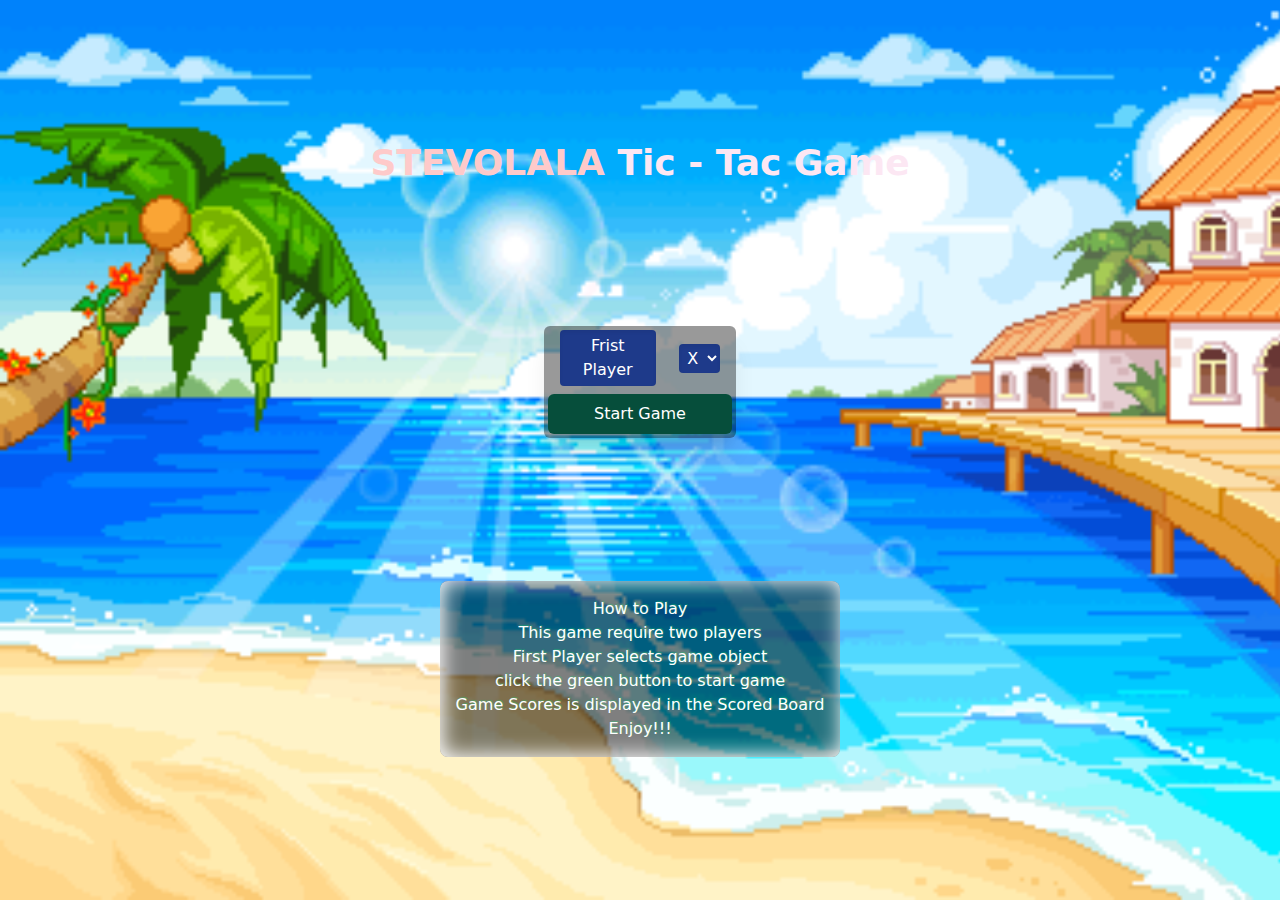
==== index.html @ 516ac09b "this is a tic - tac game. i bulit it with HTML,CSS and JavaScript" ====
<!DOCTYPE html>
<html lang="en">
<head>
    <meta charset="UTF-8">
    <meta http-equiv="X-UA-Compatible" content="IE=edge">
    <meta name="viewport" content="width=device-width, initial-scale=1.0">
    <link href="https://fonts.googleapis.com/icon?family=Material+Icons" rel="stylesheet">
    <link rel="stylesheet" href="main.css">
    <link rel="stylesheet" href="styles.css">
    <title>Tic - Tac</title>
</head>
<body class="appBody initApp">
    <div class="app  flex-col h-screen flex justify-evenly items-center">
        <div class ="flex justify-between  items-center">
            <h1 class="text-4xl text-pink-100 font-bold"><span class="text-red-200 uppercase">StevoLala</span> Tic - Tac Game</h1>
                <!-- <i class="material-icons absolute settings">settings</i>  -->
                <audio src="./audio/sounds.mp3" loop  class="song"></audio>
        </div>
        <div>
            <div class="bg-black bg-opacity-40 shadow-xl rounded-md w-48 p-1">
                <div class="flex myInput justify-around items-center mb-2">
                    <label class="bg-blue-900 w-24 text-center text-white shadow-inner rounded p-1" for="fristPlayer">Frist Player</label>
                    <select  class="bg-blue-900 firstpaer p-1 text-white rounded shadow-inner"  name="" id="fristPlayer">
                        <option value="X">X</option>
                        <option value="O">O</option>
                        
                    </select>
                </div>
                <div class ="grid gap-3">
                    <button type="submit" class="text-white getenter bg-green-900 p-2 rounded-md">Start Game</button>
                    <button type="submit"  class="text-white hidden bg-yellow-900 p-2 resetGame rounded-md">reset Game</button>
                </div>
                </div>
        </div>
        <div class="app-content  grid grid-cols-3 gap-1 rounded shadow-lg bg-white">
            <div id="item-1" class="h-20 gameEntries cursor-pointer bg-opacity-70 hover:bg-opacity-100 bg-blue-500 rounded-tl-md w-20 flex justify-center items-center text-white font-bold text-xl"></div>
            <div id="item-2" class="h-20 gameEntries cursor-pointer bg-opacity-70 hover:bg-opacity-100 bg-blue-500 w-20 flex justify-center items-center text-white font-bold text-xl"></div>
            <div id="item-3"  class="h-20 gameEntries cursor-pointer bg-opacity-70 hover:bg-opacity-100 bg-blue-500 rounded-tr-md w-20 flex justify-center items-center text-white font-bold text-xl"></div>
            <div id="item-4" class="h-20 gameEntries cursor-pointer bg-opacity-70 hover:bg-opacity-100 bg-blue-500 w-20 flex justify-center items-center text-white font-bold text-xl"></div>
            <div id="item-5" class="h-20 gameEntries cursor-pointer bg-opacity-70 hover:bg-opacity-100 bg-blue-500 w-20 flex justify-center items-center text-white font-bold text-xl"></div>
            <div  id="item-6"class="h-20 gameEntries cursor-pointer bg-opacity-70 hover:bg-opacity-100 bg-blue-500 w-20 flex justify-center items-center text-white font-bold text-xl"></div>
            <div id="item-7" class="h-20 gameEntries cursor-pointer bg-opacity-70 hover:bg-opacity-100 bg-blue-500 rounded-bl-md w-20 flex justify-center items-center text-white font-bold text-xl"></div>
            <div id="item-8" class="h-20 gameEntries cursor-pointer bg-opacity-70 hover:bg-opacity-100 bg-blue-500 w-20 flex justify-center items-center text-white font-bold text-xl"></div>
            <div id="item-9" class="h-20 gameEntries cursor-pointer bg-opacity-70 hover:bg-opacity-100 bg-blue-500 rounded-br-md w-20 flex justify-center items-center text-white font-bold text-xl"></div>
        </div>
        <div class="bg-black p-4 instruction text-white bg-opacity-50  rounded-lg ">
            <p >How to Play</p>
            <p>This game require two players</p>
            <p>First Player selects game object</p>
            <p>click the green button to start game</p>
            <p>Game Scores is displayed in the Scored Board</p>
            <p>Enjoy!!!</p>
        </div>
        <div class="congrat hidden">
            <h1 class="text-green-400 font-bold text-5xl"><span class="winner text-white">X</span> Wins</h1>
            <img src="./image/42a4271628718662d468929271b69421.gif" alt="">
            <button type="submit" class="text-white  playagain bg-green-400 w-3/6 p-2 bg-opacity-70 text-2xl rounded-md">Play Again</button>

        </div>
        <div class="scoreBoard">
            <h1 class="text-2xl text-red-800 font-bold text-center">Score Board</h1>
                <div class="flex bg-purple-200 border-indigo-800 border justify-between p-1">
                    <h1 class="text-blue-800 font-bold sm:text-md text-sm mr-6">First Player <span class="firstPlayer"></span>: <span class="firstplayerScore"></span></h1>
                    <h1 class="text-red-800 font-bold sm:text-md text-sm">Second Player <span class="secondPlayer"></span>: <span class="secondplayerScore"></span></h1>
                </div>
    </div>
    <script src="app.js"></script>
</body>
</html>
---- main.css ----
.appBody{
    background: url('./image/game2.gif');
    background-repeat: no-repeat;
    background-size: cover;
    transition: ease-out 0.5s all;
    -webkit-transition: ease-out 0.5s all;
    -moz-transition: ease-out 0.5s all;
    -ms-transition: ease-out 0.5s all;
    -o-transition: ease-out 0.5s all;
}
.initApp{
    background: linear-gradient(90deg,#00000056,#00000059), url('./image/game2.gif');
    background-repeat: no-repeat;
    background-size: cover;
}

.app{
    width: 780px;
    margin: auto;
    max-width: 90%;
} 

.instruction{
    box-shadow: inset #fff 2px -1px 20px 1px;
}
.instruction p{
    text-shadow: rgba(20, 220, 120, 0.377) 1px -1px 1px;
    text-align: center;
}

.app-content{
    border:#00000031 inset 2px;
}

.congrat{
    background: rgba(0, 0, 0, 0.719);
    width:100% ;
    height: 100%;
    position: absolute;
    display: flex;
    flex-direction: column;
    justify-content: space-around;
    align-items: center;

}

.congrat img{
    opacity: 0.9;
    filter: invert();
    -webkit-filter: invert();
    border-radius:30px;
    -webkit-border-radius:30px;
    -moz-border-radius:30px;
    -ms-border-radius:30px;
    -o-border-radius:30px;
}
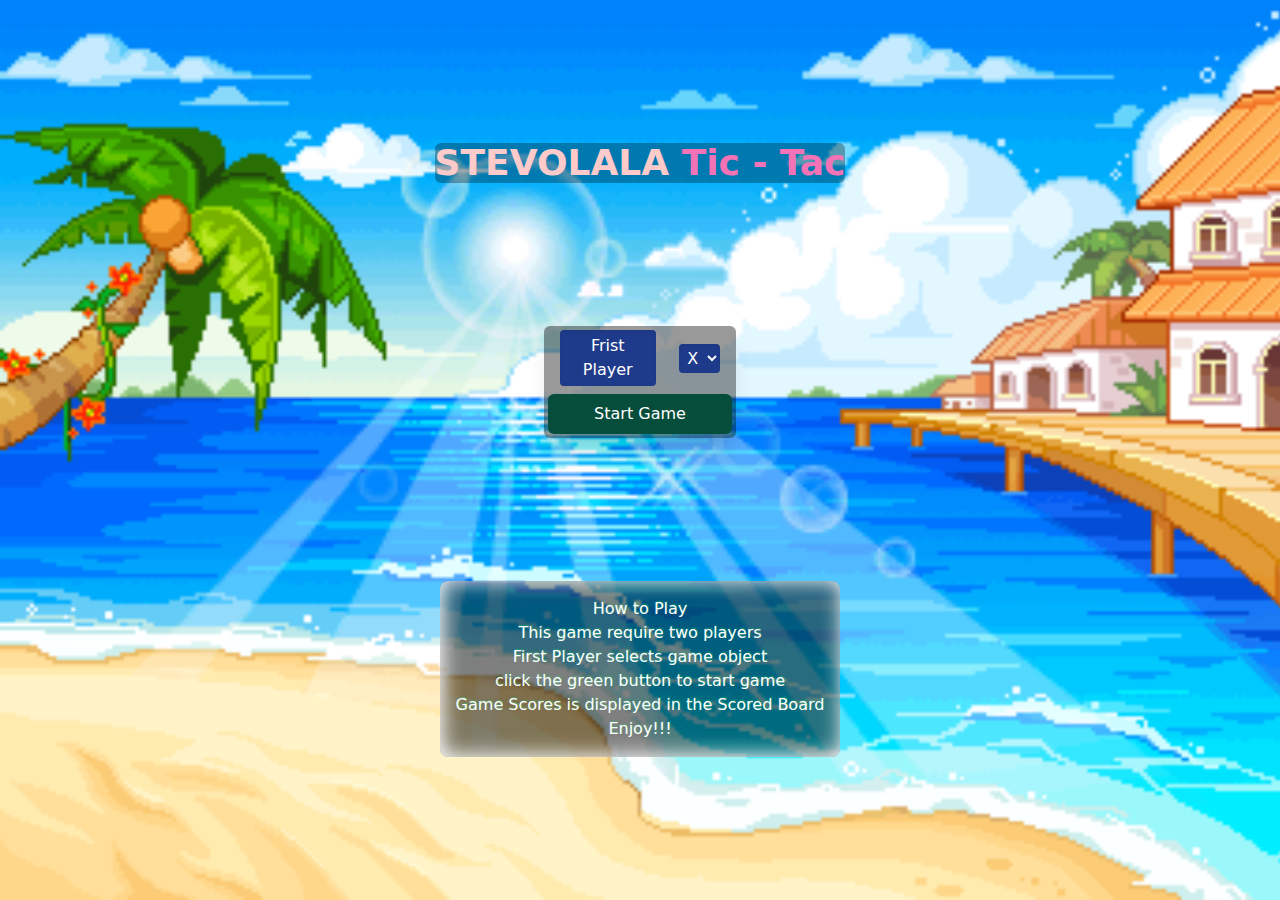
==== commit 64ea18f4: "my tic tac game" ====
--- a/index.html
+++ b/index.html
@@ -12,7 +12,7 @@
 <body class="appBody initApp">
     <div class="app  flex-col h-screen flex justify-evenly items-center">
         <div class ="flex justify-between  items-center">
-            <h1 class="text-4xl text-pink-100 font-bold"><span class="text-red-200 uppercase">StevoLala</span> Tic - Tac Game</h1>
+            <h1 class="text-3xl sm:text-4xl bg-black bg-opacity-30 rounded-md  text-pink-400 font-bold"><span class="text-red-200 uppercase">StevoLala</span> Tic - Tac</h1>
                 <!-- <i class="material-icons absolute settings">settings</i>  -->
                 <audio src="./audio/sounds.mp3" loop  class="song"></audio>
         </div>
